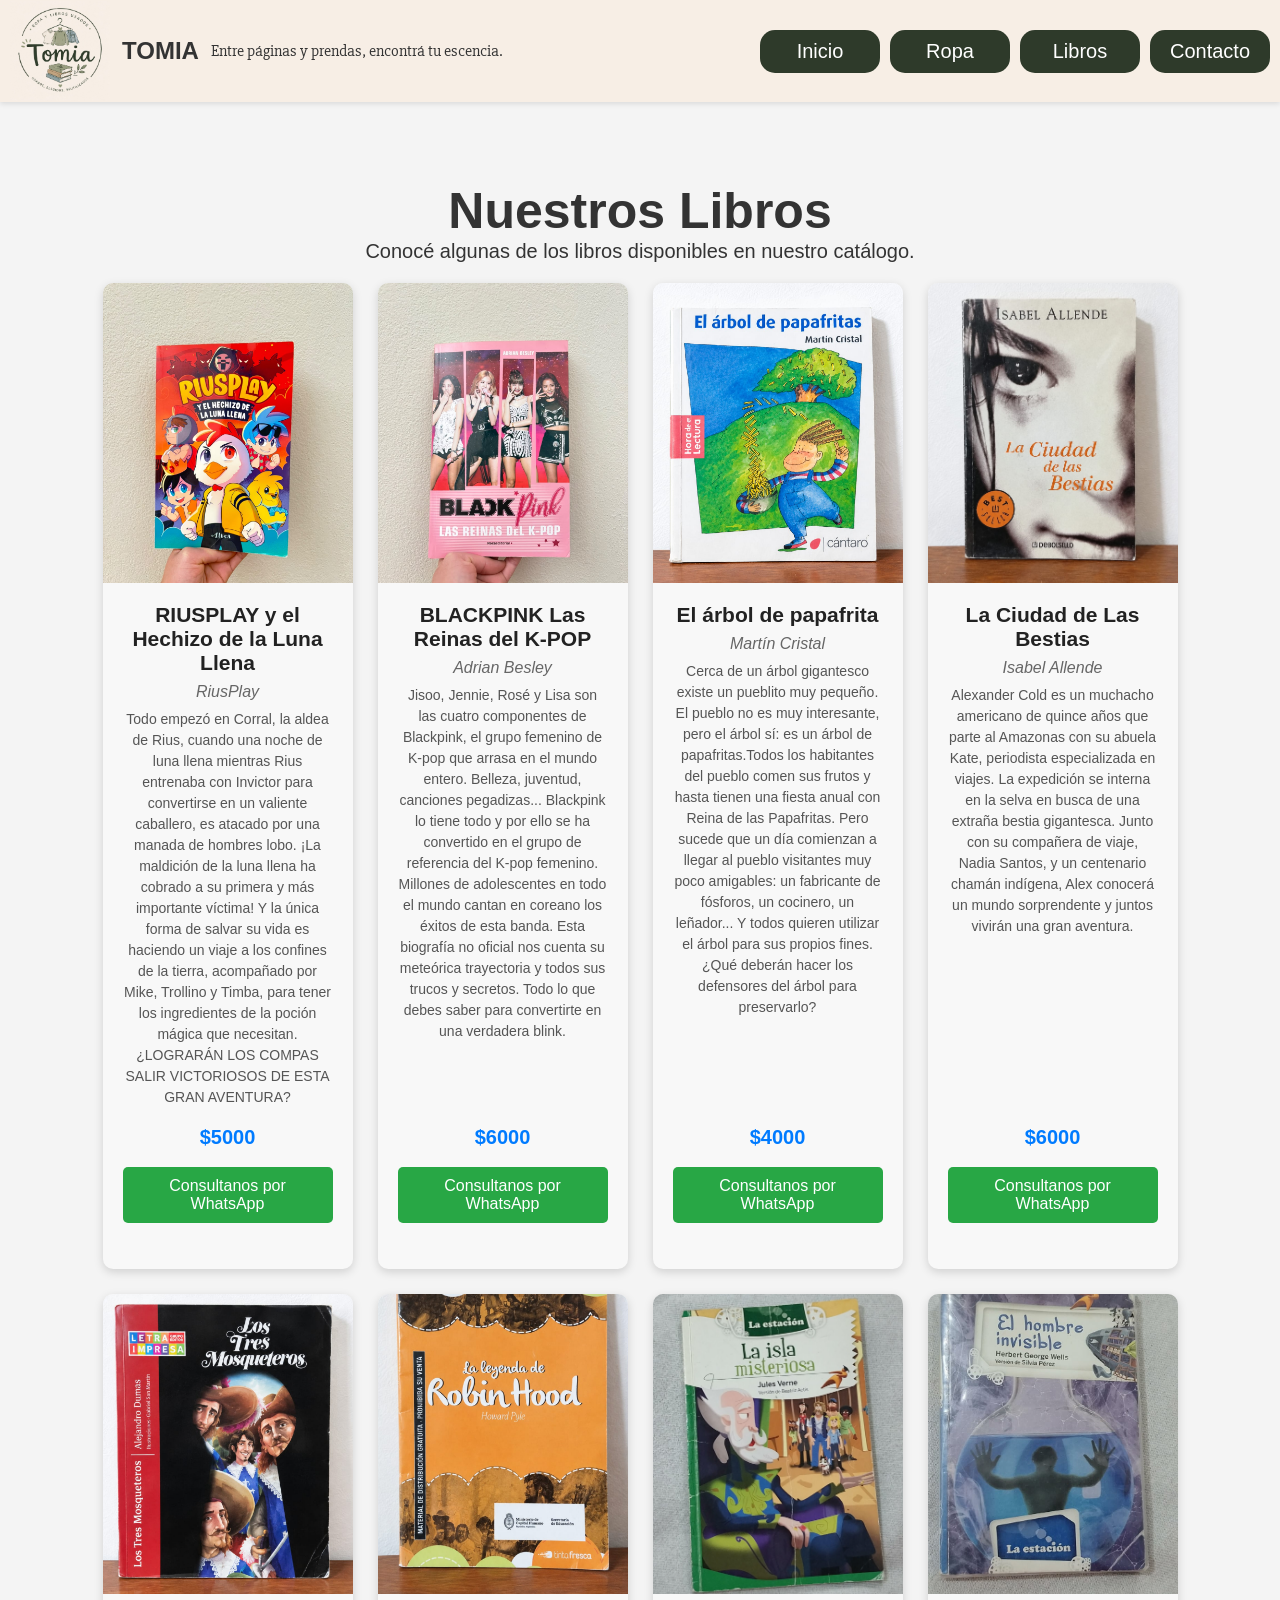
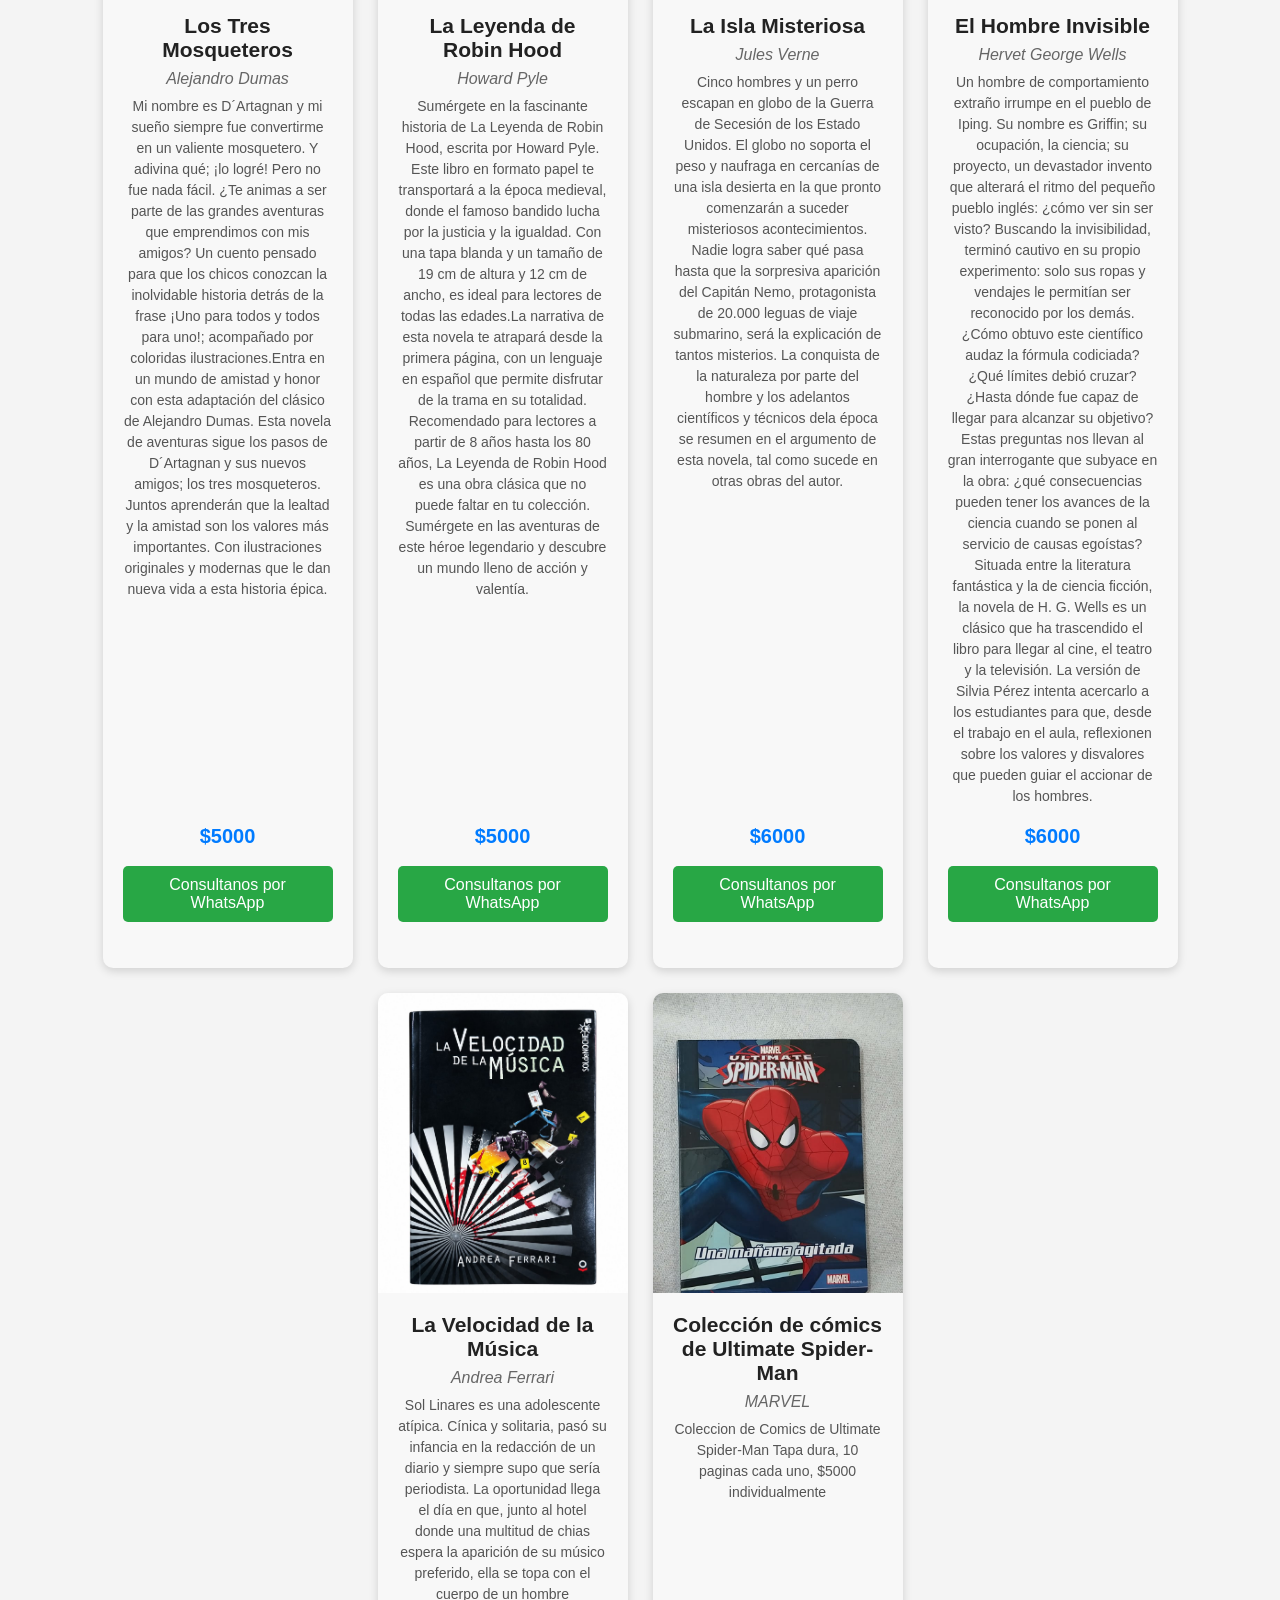
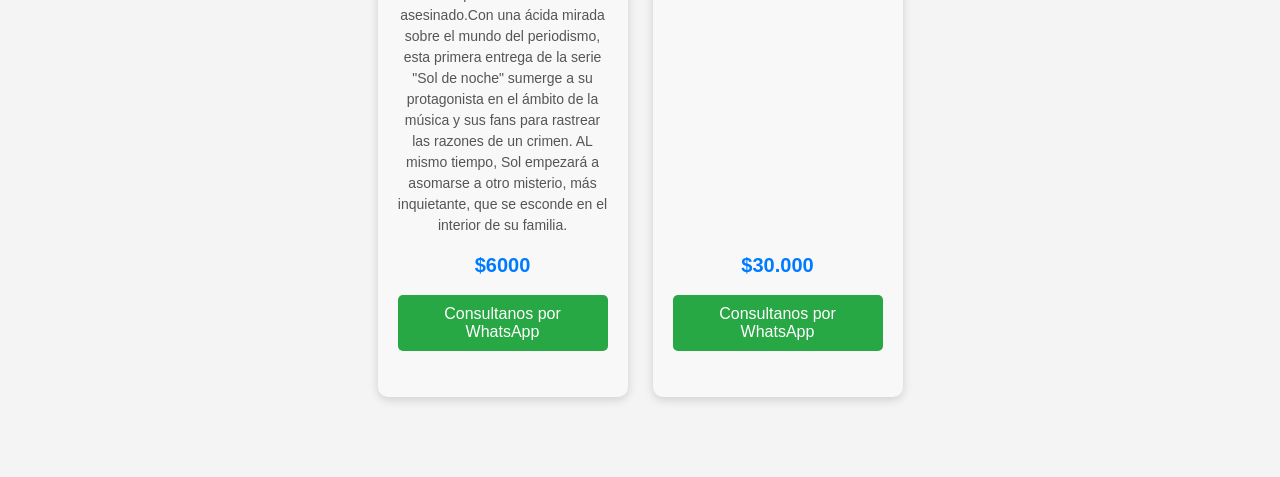
==== libros.html @ 5ce94b6c "Add files via upload" ====
<!DOCTYPE html>
<html lang="en">
<head>
    <meta charset="UTF-8">
    <meta name="viewport" content="width=device-width, initial-scale=1.0">
    <title>TOMIA</title>
    <link rel="stylesheet" href="estilos.css">
</head>
<body>
     <header>

        <div class="empresa">
            <img src="logo.jpeg" alt="Logo de la empresa">
            <h1 class="h1">TOMIA</h1>
            <p class="slabo-27px-regular">Entre páginas y prendas, encontrá tu escencia.</p>
        </div>

        <nav>
            <a href="index.html">Inicio</a>
            <a href="Ropa.html">Ropa</a>
            <a href="libros.html">Libros</a>
            <a href="contacto.html">Contacto</a>
        </nav>

    </header>
        <section id="Ropa">
        <h2>Nuestros Libros</h2>
        <p class="paragraph">Conocé algunas de los libros disponibles en nuestro catálogo.</p>

        <div class="libros">
            <div class="libro">

                <img src="riuslibro.jpeg" alt="riusplay">

                <div class="informacion">

                    <h3>RIUSPLAY y el Hechizo de la Luna Llena</h3>

                    <p class="autor">RiusPlay</p>

                    <p class="descripcion">Todo empezó en Corral, la aldea de Rius, cuando una noche de luna llena mientras Rius
                         entrenaba con Invictor para convertirse en un valiente caballero, es atacado por una manada de hombres lobo. ¡La maldición de la luna llena ha cobrado a su primera y más importante víctima! Y la única forma de salvar su vida es haciendo un viaje a los confines de la tierra, acompañado por Mike, Trollino y Timba, para tener los ingredientes de la poción mágica que necesitan.

¿LOGRARÁN LOS COMPAS SALIR VICTORIOSOS DE ESTA GRAN AVENTURA?</p>

                    <p class="precio">$5000</p>

                    <a href="https://wa.me/549xxxxxxxxxx?text=Hola%2C%20quiero%20hacer%20una%20consulta" class="boton-comprar">Consultanos por WhatsApp</a><br>
                        
                    </a>

                </div>

            </div>
            <div class="libro">

                <img src="bplibro.jpeg" alt="blackpink">

                <div class="informacion">

                    <h3>BLACKPINK Las Reinas del K-POP</h3>

                    <p class="autor">Adrian Besley</p>

                    <p class="descripcion">Jisoo, Jennie, Rosé y Lisa son las cuatro componentes de Blackpink, el grupo femenino de K-pop que arrasa en el mundo entero. Belleza, juventud, canciones pegadizas... Blackpink lo tiene todo y por ello se ha convertido en el grupo de referencia del K-pop femenino. Millones de adolescentes en todo el mundo cantan en coreano los éxitos de esta banda. Esta biografía no oficial nos cuenta su meteórica trayectoria y todos sus trucos y secretos. Todo lo que debes saber para convertirte en una verdadera blink.</p>

                    <p class="precio"$>$6000</p>

                    <a href="https://wa.me/549xxxxxxxxxx?text=Hola%2C%20quiero%20hacer%20una%20consulta" class="boton-comprar">Consultanos por WhatsApp</a><br>

                </div>

            </div>
            <div class="libro">

                <img src="arbolpapas.jpeg" alt="papafrita">

                <div class="informacion">

                    <h3>El árbol de papafrita</h3>
                    <p class="autor">Martín Cristal</p>
                    <p class="descripcion">
                        Cerca de un árbol gigantesco existe un pueblito muy pequeño. El pueblo no es muy interesante, pero el árbol sí: es un árbol de papafritas.Todos los habitantes del pueblo comen sus frutos y hasta tienen una fiesta anual con Reina de las Papafritas. Pero sucede que un día comienzan a llegar al pueblo visitantes muy poco amigables: un fabricante de fósforos, un cocinero, un leñador... Y todos quieren utilizar el árbol para sus propios fines. ¿Qué deberán hacer los defensores del árbol para preservarlo?</p>

                    <p class="precio">$4000</p>

                    <a href="https://wa.me/549xxxxxxxxxx?text=Hola%2C%20quiero%20hacer%20una%20consulta" class="boton-comprar">Consultanos por WhatsApp</a><br>

                </div>

            </div>
            <div class="libro">

                <img src="ciudadbestias.jpeg" alt="ciudadbestias">

                <div class="informacion">

                    <h3>La Ciudad de Las Bestias</h3>
                    <p class="autor">Isabel Allende</p>
                    <p class="descripcion">Alexander Cold es un muchacho americano de quince años que parte al Amazonas con su abuela Kate, periodista especializada en viajes. La expedición se interna en la selva en busca de una extraña bestia gigantesca. Junto con su compañera de viaje, Nadia Santos, y un centenario chamán indígena, Alex conocerá un mundo sorprendente y juntos vivirán una gran aventura.</p>

                    <p class="precio">$6000</p>

                    <a href="https://wa.me/549xxxxxxxxxx?text=Hola%2C%20quiero%20hacer%20una%20consulta" class="boton-comprar">Consultanos por WhatsApp</a><br>

                </div>
            </div>
                <div class="libro">

                <img src="mosqueteros.jpeg" alt="mosqueteros">

                <div class="informacion">

                    <h3>Los Tres Mosqueteros</h3>
                    <p class="autor">Alejandro Dumas</p>
                    <p class="descripcion">Mi nombre es D´Artagnan y mi sueño siempre fue convertirme en un valiente mosquetero. Y adivina qué; ¡lo logré! Pero no fue nada fácil. ¿Te animas a ser parte de las grandes aventuras que emprendimos con mis amigos? Un cuento pensado para que los chicos conozcan la inolvidable historia detrás de la frase ¡Uno para todos y todos para uno!; acompañado por coloridas ilustraciones.Entra en un mundo de amistad y honor con esta adaptación del clásico de Alejandro Dumas. Esta novela de aventuras sigue los pasos de D´Artagnan y sus nuevos amigos; los tres mosqueteros. Juntos aprenderán que la lealtad y la amistad son los valores más importantes. Con ilustraciones originales y modernas que le dan nueva vida a esta historia épica.</p>

                    <p class="precio">$5000</p>

                    <a href="https://wa.me/549xxxxxxxxxx?text=Hola%2C%20quiero%20hacer%20una%20consulta" class="boton-comprar">Consultanos por WhatsApp</a><br>

                </div>
            </div>
                <div class="libro">

                <img src="robinh.jpeg" alt="robinhood">

                <div class="informacion">

                    <h3>La Leyenda de Robin Hood</h3>
                    <p class="autor">Howard Pyle</p>
                    <p class="descripcion">Sumérgete en la fascinante historia de La Leyenda de Robin Hood, escrita por Howard Pyle. Este libro en formato papel te transportará a la época medieval, donde el famoso bandido lucha por la justicia y la igualdad. Con una tapa blanda y un tamaño de 19 cm de altura y 12 cm de ancho, es ideal para lectores de todas las edades.La narrativa de esta novela te atrapará desde la primera página, con un lenguaje en español que permite disfrutar de la trama en su totalidad. Recomendado para lectores a partir de 8 años hasta los 80 años, La Leyenda de Robin Hood es una obra clásica que no puede faltar en tu colección. Sumérgete en las aventuras de este héroe legendario y descubre un mundo lleno de acción y valentía.</p>

                    <p class="precio">$5000</p>

                    <a href="https://wa.me/549xxxxxxxxxx?text=Hola%2C%20quiero%20hacer%20una%20consulta" class="boton-comprar">Consultanos por WhatsApp</a><br>

                </div>
                
                
            </div>
            <div class="libro">

                <img src="laisla.jpeg" alt="laisla">

                <div class="informacion">

                    <h3>La Isla Misteriosa</h3>
                    <p class="autor">Jules Verne</p>
                    <p class="descripcion">Cinco hombres y un perro escapan en globo de la Guerra de Secesión de los Estado Unidos. El globo no soporta el peso y naufraga en cercanías de una isla desierta en la que pronto comenzarán a suceder misteriosos acontecimientos. Nadie logra saber qué pasa hasta que la sorpresiva aparición del Capitán Nemo, protagonista de 20.000 leguas de viaje submarino, será la explicación de tantos misterios. La conquista de la naturaleza por parte del hombre y los adelantos científicos y técnicos dela época se resumen en el argumento de esta novela, tal como sucede en otras obras del autor.</p>

                    <p class="precio">$6000</p>

                    <a href="https://wa.me/549xxxxxxxxxx?text=Hola%2C%20quiero%20hacer%20una%20consulta" class="boton-comprar">Consultanos por WhatsApp</a><br>

                </div>
                
            </div>
            <div class="libro">

                <img src="invicible.jpeg" alt="invicible">

                <div class="informacion">

                    <h3>El Hombre Invisible</h3>
                    <p class="autor">Hervet George Wells</p>
                    <p class="descripcion">Un hombre de comportamiento extraño irrumpe en el pueblo de Iping. Su nombre es Griffin; su ocupación, la ciencia; su proyecto, un devastador invento que alterará el ritmo del pequeño pueblo inglés: ¿cómo ver sin ser visto? Buscando la invisibilidad, terminó cautivo en su propio experimento: solo sus ropas y vendajes le permitían ser reconocido por los demás. ¿Cómo obtuvo este científico audaz la fórmula codiciada? ¿Qué límites debió cruzar? ¿Hasta dónde fue capaz de llegar para alcanzar su objetivo? Estas preguntas nos llevan al gran interrogante que subyace en la obra: ¿qué consecuencias pueden tener los avances de la ciencia cuando se ponen al servicio de causas egoístas? Situada entre la literatura fantástica y la de ciencia ficción, la novela de H. G. Wells es un clásico que ha trascendido el libro para llegar al cine, el teatro y la televisión. La versión de Silvia Pérez intenta acercarlo a los estudiantes para que, desde el trabajo en el aula, reflexionen sobre los valores y disvalores que pueden guiar el accionar de los hombres.</p>

                    <p class="precio">$6000</p>

                    <a href="https://wa.me/549xxxxxxxxxx?text=Hola%2C%20quiero%20hacer%20una%20consulta" class="boton-comprar">Consultanos por WhatsApp</a><br>

                </div>
            </div>
            <div class="libro">

                <img src="lavelocidad.jpeg" alt="velocidad">

                <div class="informacion">

                    <h3>La Velocidad de la Música</h3>
                    <p class="autor">Andrea Ferrari</p>
                    <p class="descripcion">Sol Linares es una adolescente atípica. Cínica y solitaria, pasó su infancia en la redacción de un diario y siempre supo que sería periodista. La oportunidad llega el día en que, junto al hotel donde una multitud de chias espera la aparición de su músico preferido, ella se topa con el cuerpo de un hombre asesinado.Con una ácida mirada sobre el mundo del periodismo, esta primera entrega de la serie "Sol de noche" sumerge a su protagonista en el ámbito de la música y sus fans para rastrear las razones de un crimen. AL mismo tiempo, Sol empezará a asomarse a otro misterio, más inquietante, que se esconde en el interior de su familia.</p>

                    <p class="precio">$6000</p>

                    <a href="https://wa.me/549xxxxxxxxxx?text=Hola%2C%20quiero%20hacer%20una%20consulta" class="boton-comprar">Consultanos por WhatsApp</a><br>

                </div>
            </div>
            <div class="libro">

                <img src="conjspi.jpeg" alt="spiderman">

                <div class="informacion">

                    <h3>Colección de cómics de Ultimate Spider-Man</h3>
                    <p class="autor">MARVEL</p>
                    <p class="descripcion">Coleccion de Comics de Ultimate Spider-Man Tapa dura, 10 paginas cada uno, $5000 individualmente</p>

                    <p class="precio">$30.000</p>

                    <a href="https://wa.me/549xxxxxxxxxx?text=Hola%2C%20quiero%20hacer%20una%20consulta" class="boton-comprar">Consultanos por WhatsApp</a><br>

                </div>
            </div>
        </div>

    </section>
</body>
</html>
---- estilos.css ----
@import url('https://fonts.googleapis.com/css2?family=Slabo+27px&display=swap');

@import url('https://fonts.googleapis.com/css2?family=DynaPuff:wght@400..700&family=Slabo+27px&display=swap');

* {
    margin: 0;
    padding: 0;
    box-sizing: border-box;
    scroll-behavior: smooth;
}

body {
    font-family: Arial, sans-serif;
    background-color: #f4f4f4;
    color: #333;
}

header {
    display: flex;
    justify-content: space-between;
    align-items: center;
    padding: 1px 10px;
    background-color: #f7eee5;
    box-shadow: 0 2px 5px rgba(0, 0, 0, 0.1);

    position: sticky;
    top: 0;
    z-index: 100;
}

.empresa {
    display: flex;
    align-items: center;
    gap: 12px;
}

.empresa img {
    width: 100px;
    height: 100px;
    object-fit: contain;
}

.empresa h1 {
    font-size: 24px;
    color: #333;
}

nav {
    display: flex;
    gap: 10px;
}

nav a {
    text-decoration: none;
    color: white;
    background-color: #2e3a2a;
    padding: 10px 20px;
    border-radius: 15px;
    transition: 0.3s;
    font-size: 20px;
    text-align: center;
    width: 120px;
}

nav a:hover {
    background-color: #0056b3;
}

section {
    padding: 80px 40px;
    min-height: 80vh;
}

h2 {
    text-align: center;
    font-size: 50px;
}

p {
    text-align: center;
}

.paragraph {
    font-size: 20px;
    margin-bottom: 20px;
}

h1 {
    font-size: 50px;
}

#productos {
    background-color: #ffffff;
    text-align: center;
}

#productos h2 {
    font-size: 36px;
    margin-bottom: 10px;
    text-align: center;
}

#productos>p {
    color: #666;
    margin-bottom: 40px;
}

.libros {
    display: flex;
    justify-content: center;
    flex-wrap: wrap;
    gap: 25px;
}

.libro {
    display: flex;
    flex-direction: column;
    width: 250px;
    background-color: #f8f8f8;
    border-radius: 10px;
    overflow: hidden;
    box-shadow: 0 3px 10px rgba(0, 0, 0, 0.15);
    transition: transform 0.3s;
}

.libro:hover {
    transform: translateY(-5px);
}

.libro img {
    width: 100%;
    height: 300px;
    object-fit: cover;
}

.informacion {
    display: flex;
    flex-direction: column;
    gap: 8px;
    padding: 20px;
    text-align: left;
    flex-grow: 1;
}

.informacion h3 {
    font-size: 21px;
    color: #222;
}

.autor {
    color: #666;
    font-style: italic;
}

.descripcion {
    font-size: 14px;
    line-height: 1.5;
    color: #555;
}

.precio {
    font-size: 20px;
    font-weight: bold;
    color: #007bff;
    margin-top: auto;
    padding-top: 10px;
}

.boton-comprar {
    display: block;
    text-align: center;
    text-decoration: none;
    background-color: #28a745;
    color: white;
    padding: 10px;
    border-radius: 5px;
    margin-top: 10px;
}

.boton-comprar:hover {
    background-color: #218838;
}

.slabo-27px-regular {
    font-family: "Slabo 27px", serif;
    text-align: left;
    font-weight: 400;
    font-style: normal;
}

h1 {
    font-family: 'Lucida Sans', 'Lucida Sans Regular', 'Lucida Grande', 'Lucida Sans Unicode', Geneva, Verdana, sans-serif;
}

h3 {
    text-align: center;
}

.btn a{
    width: 250px;
    margin: 20px auto;
    display: flex;
  align-items: center;
  justify-content: center;
  gap: 10px;
  padding: 14px 22px;
  border: none;
  border-radius: 12px;
  color: #fff;
  font-family: Arial, sans-serif;
  font-size: 16px;
  font-weight: 700;
  text-decoration: none;
  cursor: pointer;
  transition: all 0.3s ease;
  box-shadow: 0 5px 15px rgba(0, 0, 0, 0.12);
  text-align: center;
}


.btn-whatsapp a{
  background: linear-gradient(15deg, #25d366, #128c7e);
}

.btn-whatsapp:hover {
  transform: translateY(-3px);
}

.btn-mercadopago a{
  background: linear-gradient(135deg, #00b1ea, #009ee3);
}

.btn-mercadopago:hover {
  transform: translateY(-3px);
}


.btn:active {
  transform: scale(0.97);
}







    @media (max-width: 768px) {

        header {
            flex-direction: column;
            gap: 25px;
            padding: 25px;
        }

        nav {
            flex-wrap: wrap;
            justify-content: center;
            gap: 5px;
            padding: 5px;
        }

        section {
            padding: 60px 20px;
        }

        .libros {
            flex-direction: column;
            align-items: center;
        }

        .libro {
            width: 90%;
            max-width: 300px;
        }
    }
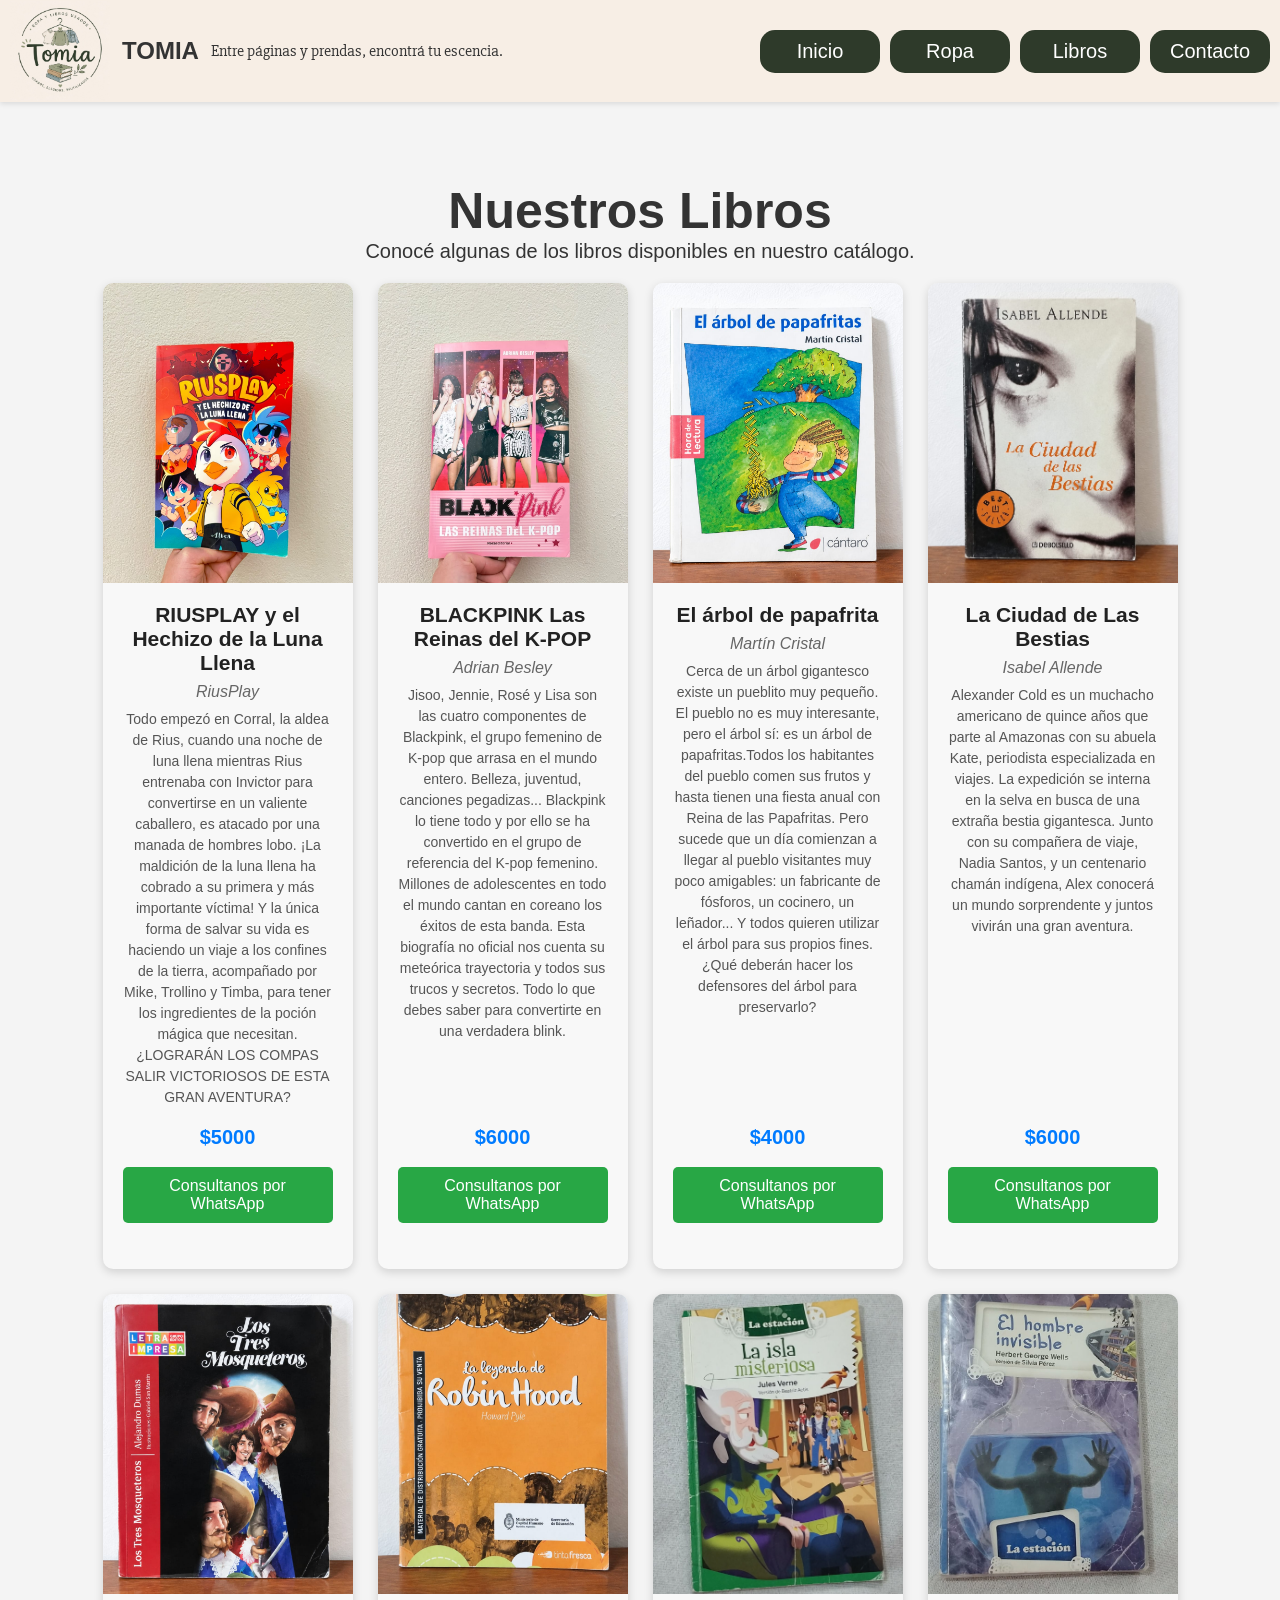
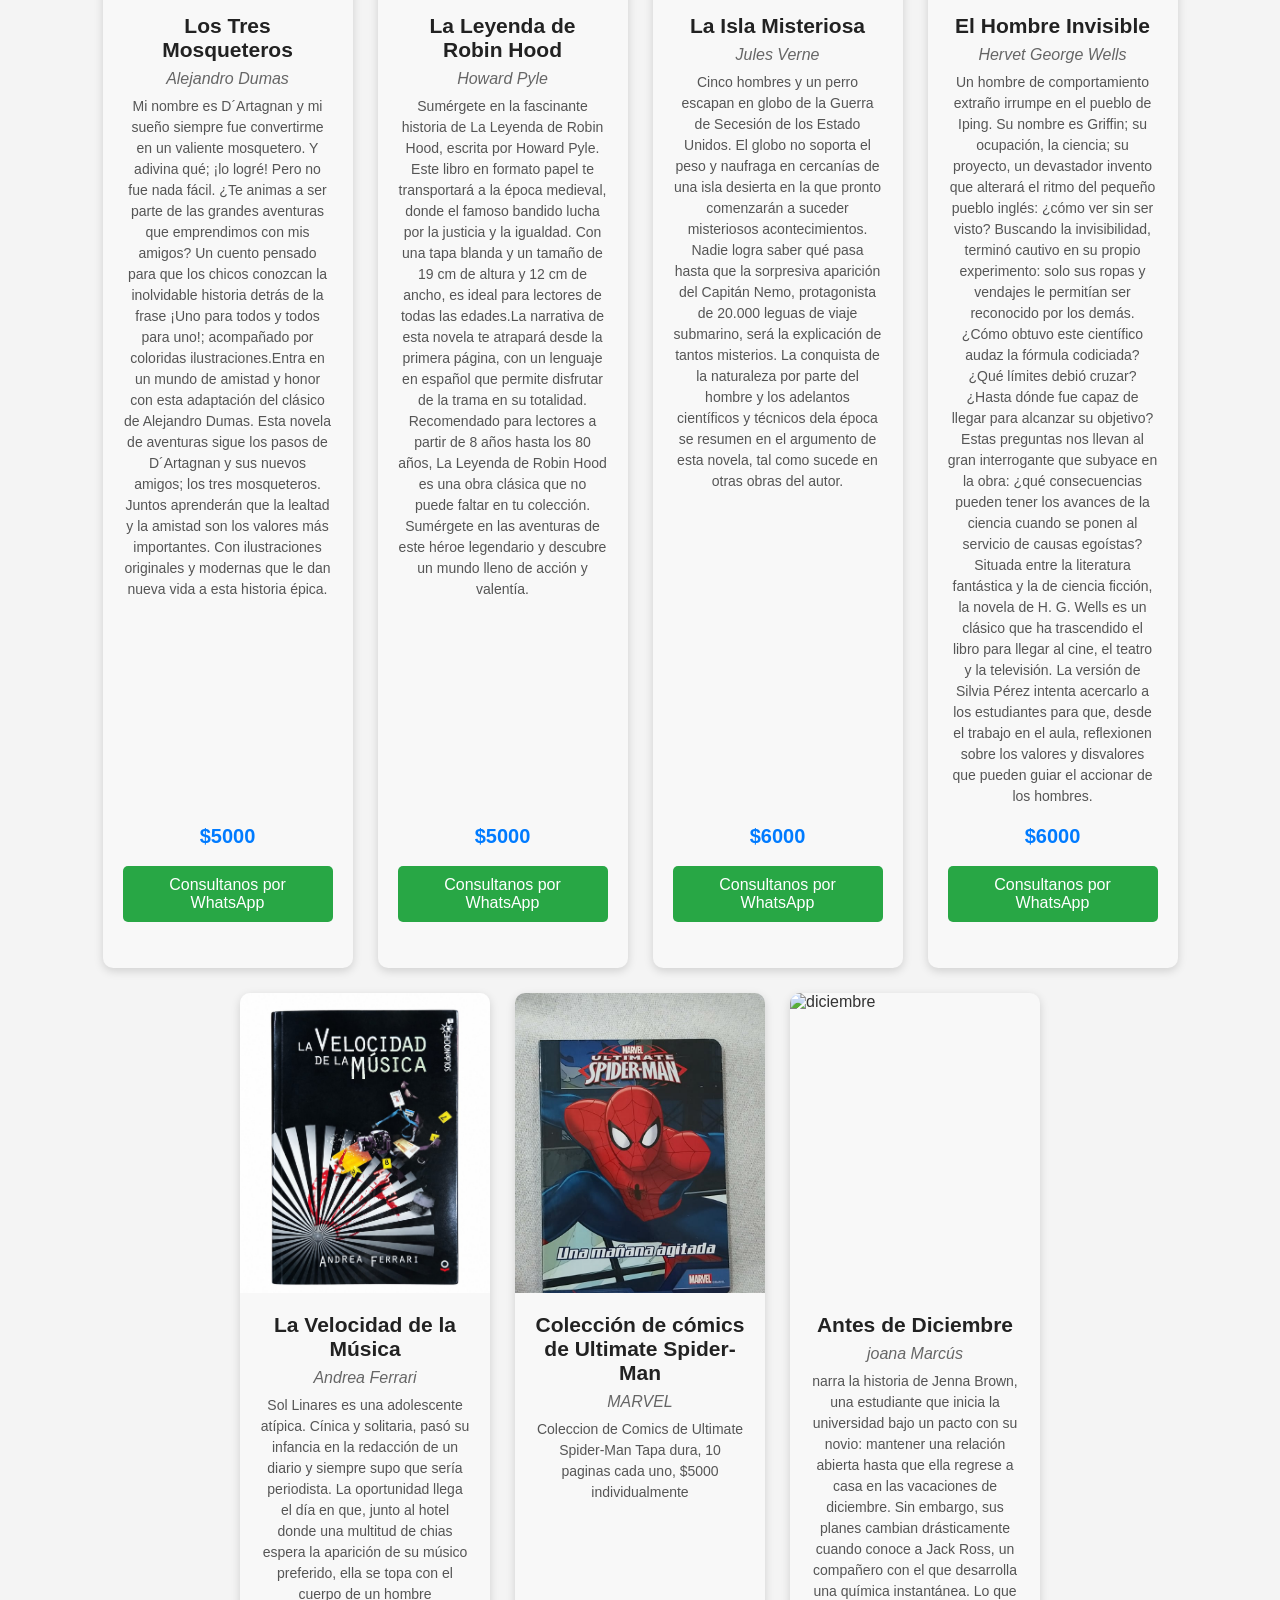
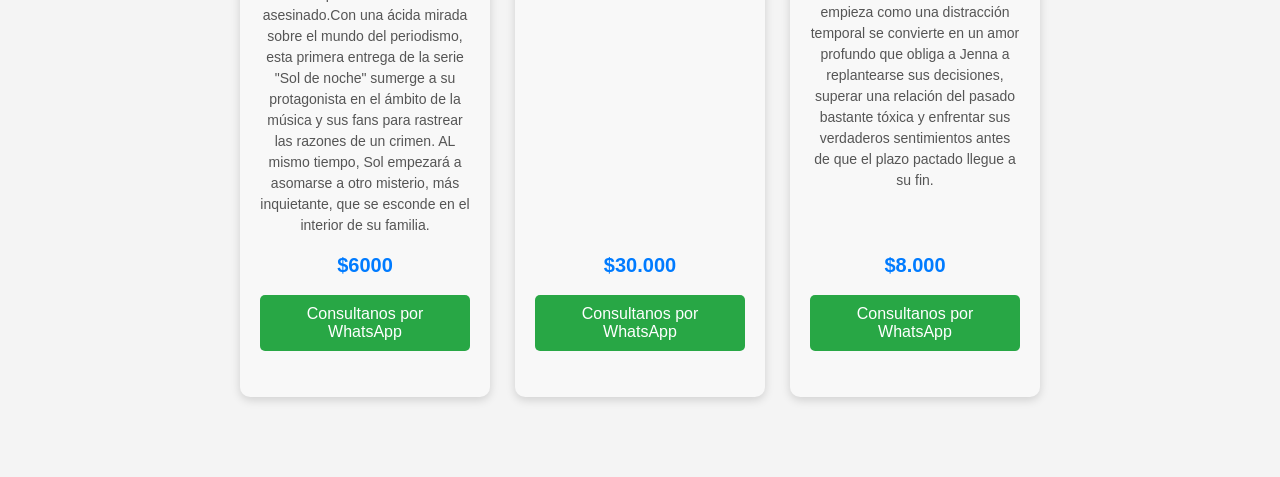
==== commit 15fc52a3: "Add files via upload" ====
--- a/libros.html
+++ b/libros.html
@@ -45,7 +45,7 @@
 
                     <p class="precio">$5000</p>
 
-                    <a href="https://wa.me/549xxxxxxxxxx?text=Hola%2C%20quiero%20hacer%20una%20consulta" class="boton-comprar">Consultanos por WhatsApp</a><br>
+                    <a href="https://wa.me/+5493516358802" class="boton-comprar">Consultanos por WhatsApp</a><br>
                         
                     </a>
 
@@ -66,7 +66,7 @@
 
                     <p class="precio"$>$6000</p>
 
-                    <a href="https://wa.me/549xxxxxxxxxx?text=Hola%2C%20quiero%20hacer%20una%20consulta" class="boton-comprar">Consultanos por WhatsApp</a><br>
+                    <a href="https://wa.me/+5493516358802" class="boton-comprar">Consultanos por WhatsApp</a><br>
 
                 </div>
 
@@ -84,7 +84,7 @@
 
                     <p class="precio">$4000</p>
 
-                    <a href="https://wa.me/549xxxxxxxxxx?text=Hola%2C%20quiero%20hacer%20una%20consulta" class="boton-comprar">Consultanos por WhatsApp</a><br>
+                    <a href="https://wa.me/+5493516358802" class="boton-comprar">Consultanos por WhatsApp</a><br>
 
                 </div>
 
@@ -101,7 +101,7 @@
 
                     <p class="precio">$6000</p>
 
-                    <a href="https://wa.me/549xxxxxxxxxx?text=Hola%2C%20quiero%20hacer%20una%20consulta" class="boton-comprar">Consultanos por WhatsApp</a><br>
+                    <a href="https://wa.me/+5493516358802" class="boton-comprar">Consultanos por WhatsApp</a><br>
 
                 </div>
             </div>
@@ -117,7 +117,7 @@
 
                     <p class="precio">$5000</p>
 
-                    <a href="https://wa.me/549xxxxxxxxxx?text=Hola%2C%20quiero%20hacer%20una%20consulta" class="boton-comprar">Consultanos por WhatsApp</a><br>
+                    <a href="https://wa.me/+5493516358802" class="boton-comprar">Consultanos por WhatsApp</a><br>
 
                 </div>
             </div>
@@ -133,7 +133,7 @@
 
                     <p class="precio">$5000</p>
 
-                    <a href="https://wa.me/549xxxxxxxxxx?text=Hola%2C%20quiero%20hacer%20una%20consulta" class="boton-comprar">Consultanos por WhatsApp</a><br>
+                    <a href="https://wa.me/+5493516358802" class="boton-comprar">Consultanos por WhatsApp</a><br>
 
                 </div>
                 
@@ -151,7 +151,7 @@
 
                     <p class="precio">$6000</p>
 
-                    <a href="https://wa.me/549xxxxxxxxxx?text=Hola%2C%20quiero%20hacer%20una%20consulta" class="boton-comprar">Consultanos por WhatsApp</a><br>
+                    <a href="https://wa.me/+5493516358802" class="boton-comprar">Consultanos por WhatsApp</a><br>
 
                 </div>
                 
@@ -168,7 +168,7 @@
 
                     <p class="precio">$6000</p>
 
-                    <a href="https://wa.me/549xxxxxxxxxx?text=Hola%2C%20quiero%20hacer%20una%20consulta" class="boton-comprar">Consultanos por WhatsApp</a><br>
+                    <a href="https://wa.me/+5493516358802" class="boton-comprar">Consultanos por WhatsApp</a><br>
 
                 </div>
             </div>
@@ -184,7 +184,7 @@
 
                     <p class="precio">$6000</p>
 
-                    <a href="https://wa.me/549xxxxxxxxxx?text=Hola%2C%20quiero%20hacer%20una%20consulta" class="boton-comprar">Consultanos por WhatsApp</a><br>
+                    <a href="https://wa.me/+5493516358802" class="boton-comprar">Consultanos por WhatsApp</a><br>
 
                 </div>
             </div>
@@ -200,7 +200,23 @@
 
                     <p class="precio">$30.000</p>
 
-                    <a href="https://wa.me/549xxxxxxxxxx?text=Hola%2C%20quiero%20hacer%20una%20consulta" class="boton-comprar">Consultanos por WhatsApp</a><br>
+                    <a href="https://wa.me/+5493516358802" class="boton-comprar">Consultanos por WhatsApp</a><br>
+
+                </div>
+            </div>
+            <div class="libro">
+
+                <img src="antes.jpeg" alt="diciembre">
+
+                <div class="informacion">
+
+                    <h3>Antes de Diciembre</h3>
+                    <p class="autor">joana Marcús</p>
+                    <p class="descripcion">narra la historia de Jenna Brown, una estudiante que inicia la universidad bajo un pacto con su novio: mantener una relación abierta hasta que ella regrese a casa en las vacaciones de diciembre. Sin embargo, sus planes cambian drásticamente cuando conoce a Jack Ross, un compañero con el que desarrolla una química instantánea. Lo que empieza como una distracción temporal se convierte en un amor profundo que obliga a Jenna a replantearse sus decisiones, superar una relación del pasado bastante tóxica y enfrentar sus verdaderos sentimientos antes de que el plazo pactado llegue a su fin.</p>
+
+                    <p class="precio">$8.000</p>
+
+                    <a href="https://wa.me/+5493516358802" class="boton-comprar">Consultanos por WhatsApp</a><br>
 
                 </div>
             </div>
